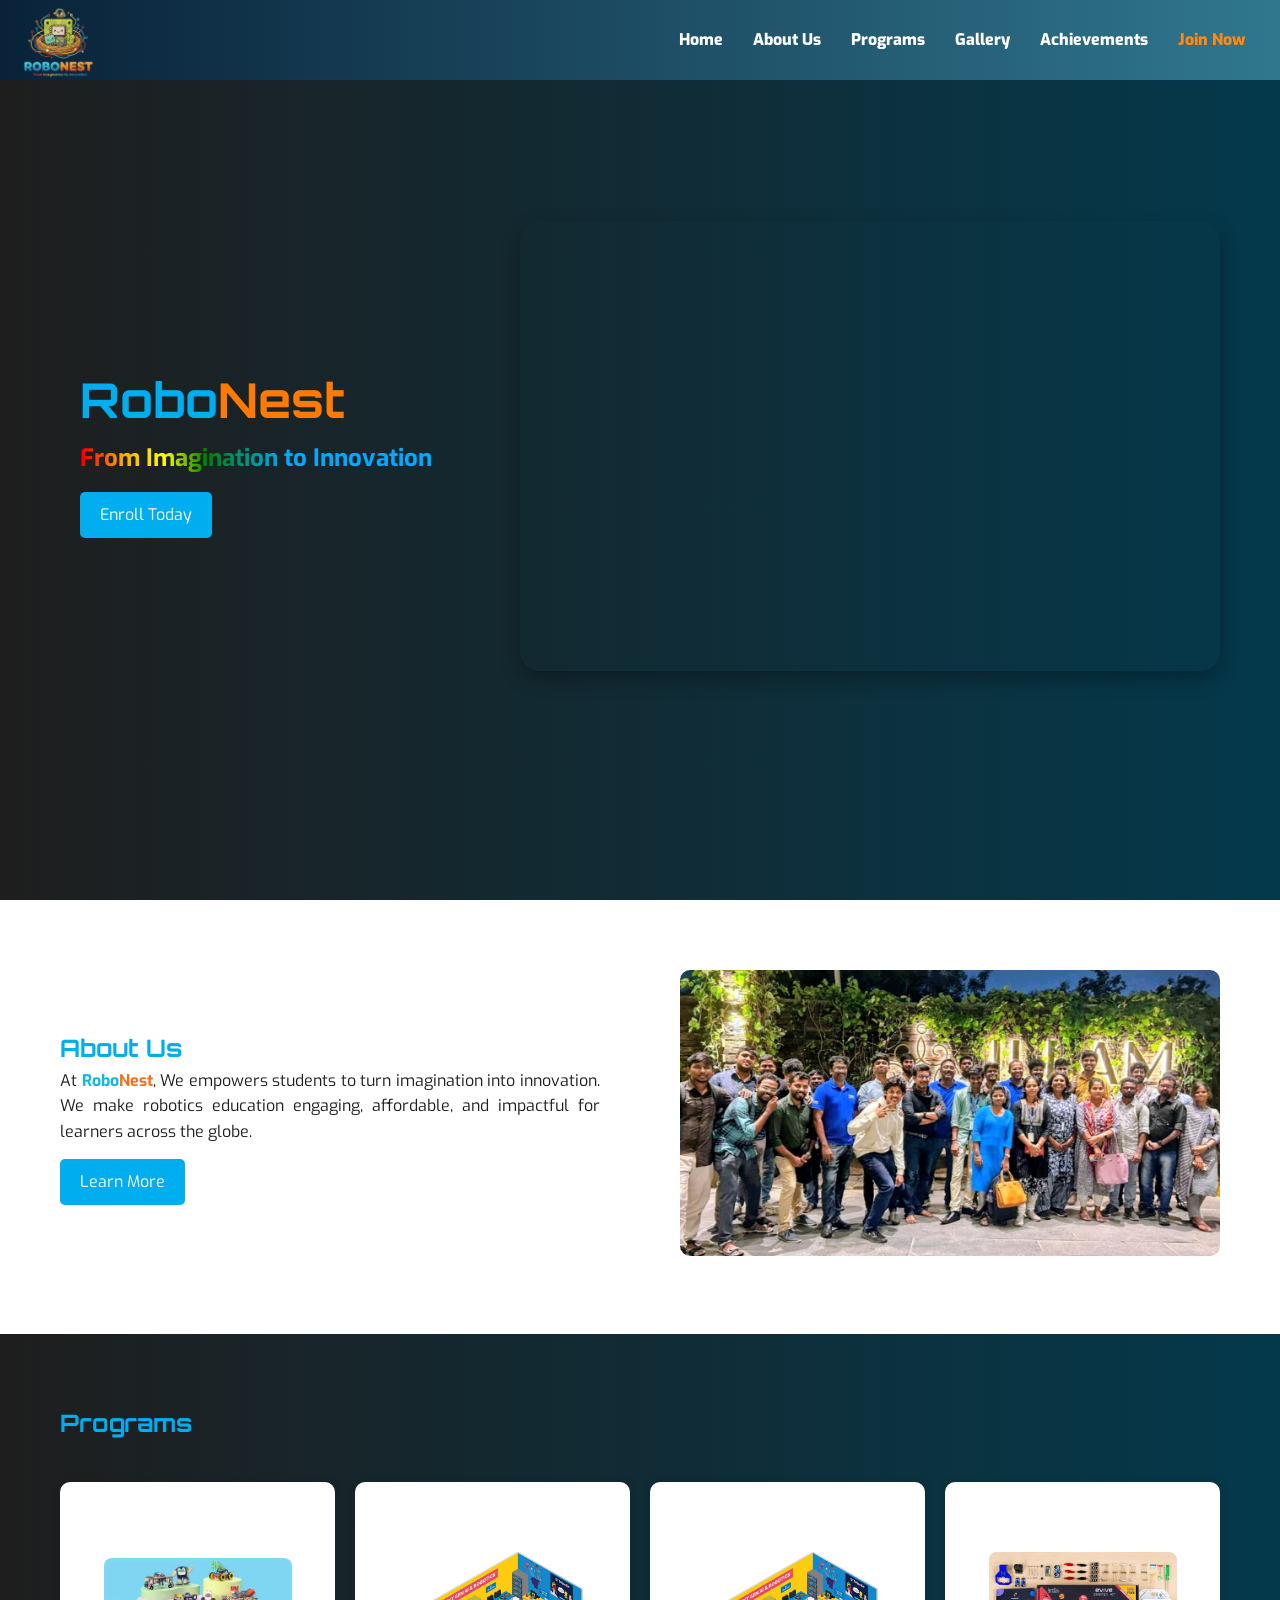
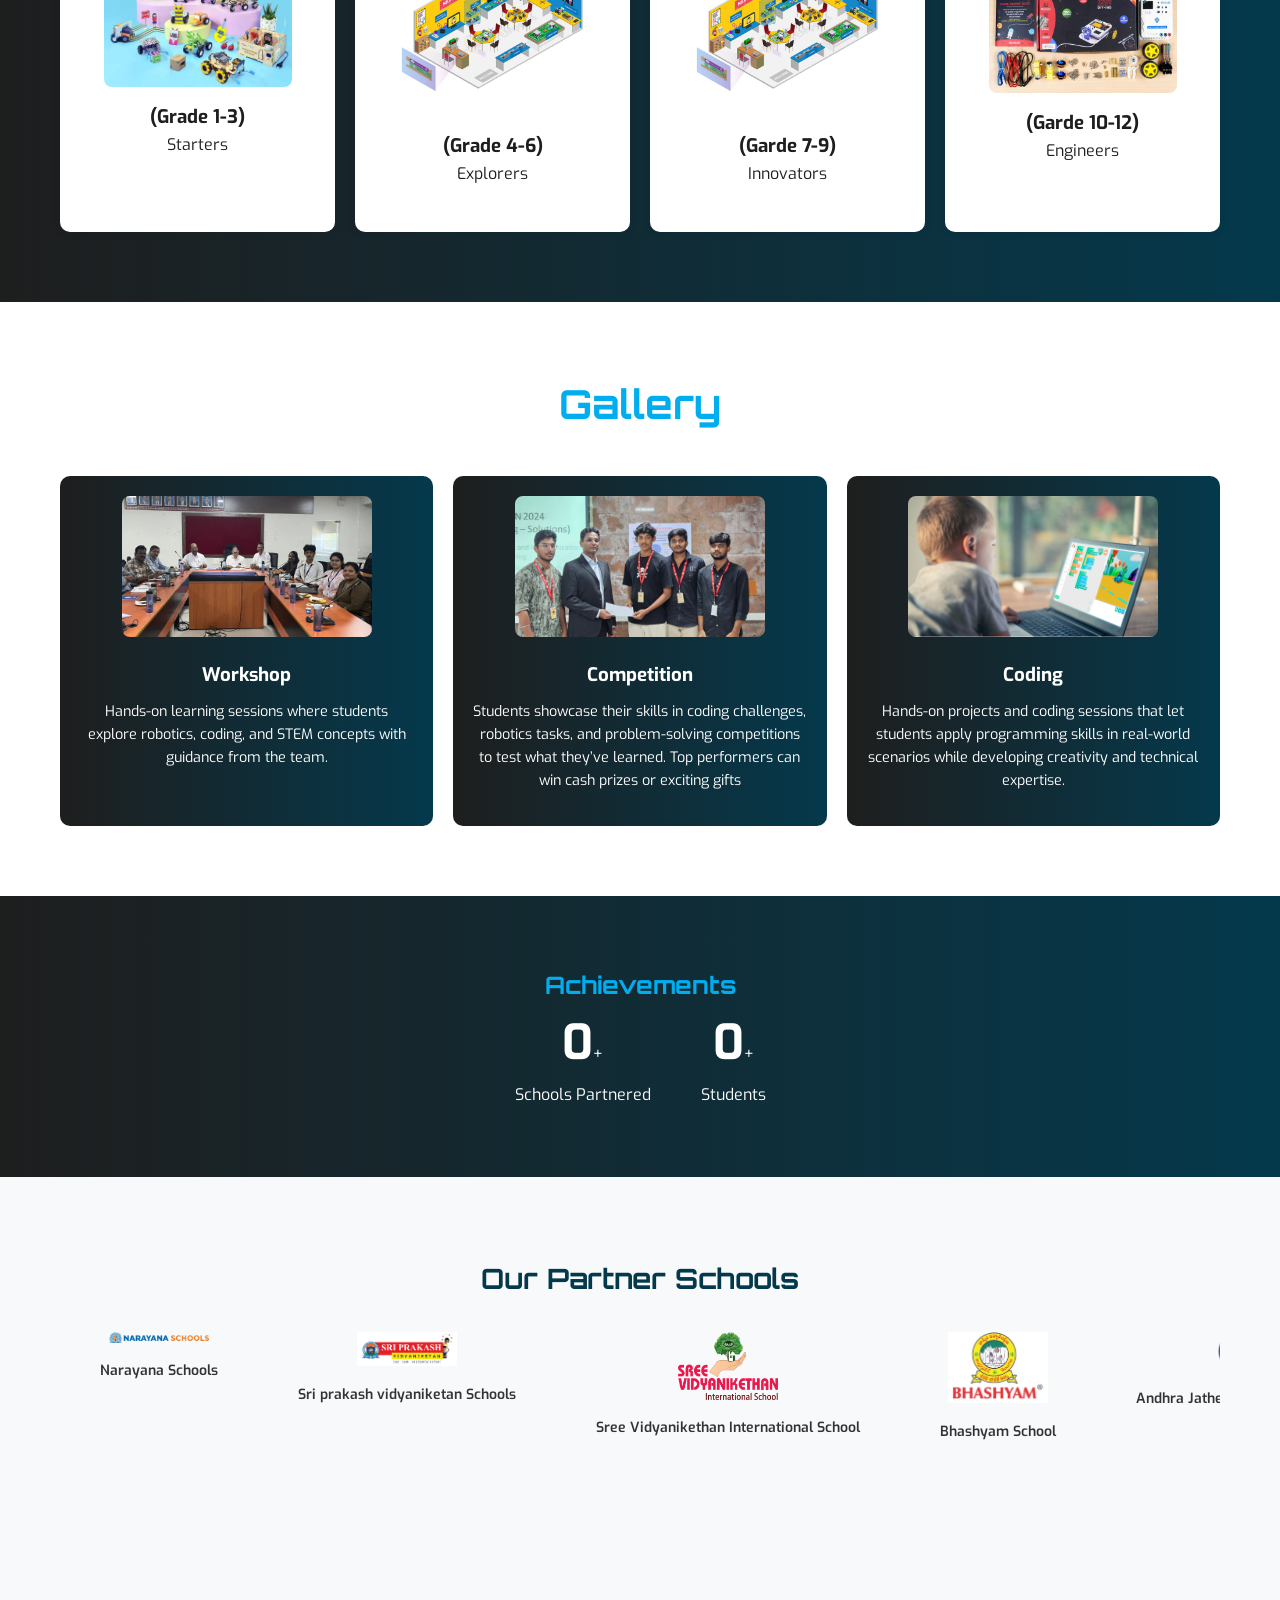
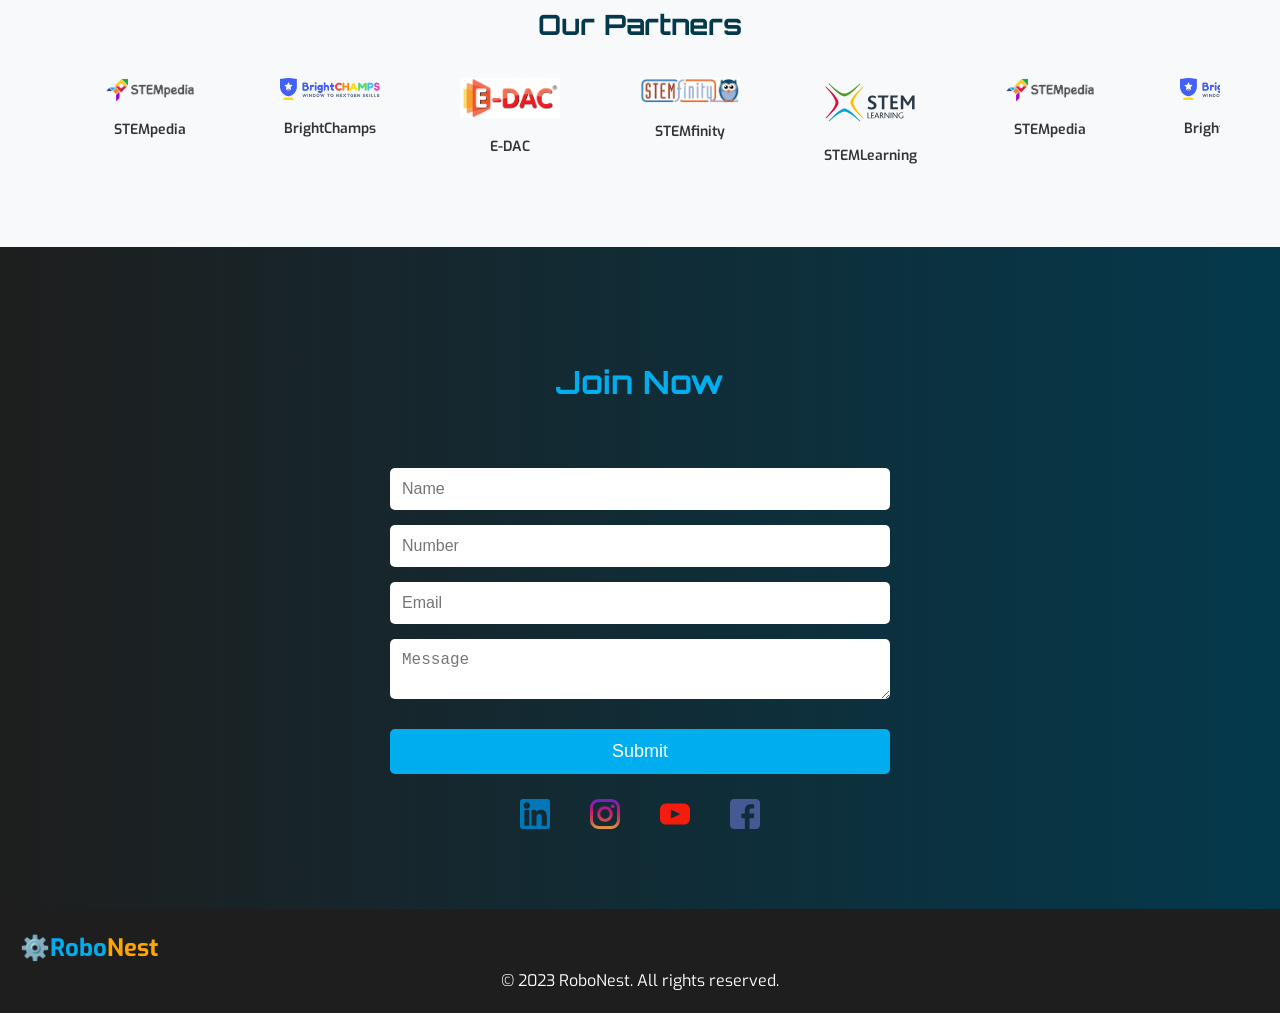
==== index.html @ 91caa6f7 "Add initial HTML structure for RoboChamps website This commit introduces a complete HTML structure f" ====
<!DOCTYPE html>
<html lang="en">

<head>
    <meta charset="UTF-8">
    <meta name="viewport" content="width=device-width, initial-scale=1.0">
    <title>RoboChamps - STEM Robotics Education</title>
    <link href="https://fonts.googleapis.com/css2?family=Orbitron:wght@400;700&family=Exo:wght@400;600&display=swap"
        rel="stylesheet">
    <style>
        /* Global Styles */
        * {
            margin: 0;
            padding: 0;
            box-sizing: border-box;
        }

        body {
            font-family: 'Exo', sans-serif;
            line-height: 1.6;
            color: #1E1E1E;
            background: #FFFFFF;
        }

        h1,
        h2 {
            font-family: 'Orbitron', sans-serif;
            color: #00AEEF;
        }

        h1 span.blue {
            color: #00AEEF;
            /* Blue color */
        }

        h1 span.orange {
            color: #FF7A00;
            /* Orange color */
        }

        .rainbow-text {
            font-weight: bold;
            font-size: 24px;
            background: linear-gradient(to right,
                    red 1%,
                    orange 10%,
                    yellow 20%,
                    green 30%,
                    rgb(0, 170, 255) 49%);
            -webkit-background-clip: text;
            -webkit-text-fill-color: transparent;
        }

        .btn {
            display: inline-block;
            padding: 10px 20px;
            background: #14b8ff;
            color: #FFFFFF;
            text-decoration: none;
            border-radius: 5px;
            transition: 0.3s;
        }

        .btn:hover {
            background: #FF7A00;
            box-shadow: 0 0 10px #1476ff;
        }

        .container {
            max-width: 1200px;
            margin: 0 auto;
            padding: 20px;
        }

        /* Header */
        #header {
            position: fixed;
            top: 0;
            width: 100%;
            background: linear-gradient(to right, #092239, #30778e);
            display: flex;
            justify-content: space-between;
            align-items: center;
            padding: 0 20px;
            z-index: 1000;
            height: 80px;
        }

        /* ✅ Logo styling - image and text side by side */
        .logo {
            display: flex;
            align-items: center;
            font-size: 24px;
            font-weight: bold;
            color: #FFFFFF;
            cursor: pointer;
            text-decoration: none;
        }

        .logo a {
            display: flex;
            align-items: center;
            text-decoration: none;
            color: #FFFFFF;
        }



        .logo-img {
            width: 120px !important;
            /* fixed size everywhere */
            height: auto !important;
            /* keep proportions */
            object-fit: contain;
            padding-top: 5px;
            margin-left: -20px;
            /* move logo left */

            display: block;
        }

        @media (max-width: 600px) {
            .logo-img {
                width: 100px !important;
                /* a bit bigger on small screens */
            }
        }



        .icon {
            margin-right: 5px;
        }

        #nav ul {
            list-style: none;
            display: flex;
        }

        ul li a {
            font-weight: 800;
            /* 700 = bold, 600 = semi-bold */
        }


        #nav li {
            margin: 0 15px;
        }

        #nav a {
            color: #FFFFFF;
            text-decoration: none;
            transition: 0.3s;
        }

        #nav a:hover,
        #nav .cta {
            color: #ff8914;
        }

        .hamburger {
            display: none;
            flex-direction: column;
            cursor: pointer;
        }

        .hamburger span {
            width: 25px;
            height: 3px;
            background: #FFFFFF;
            margin: 3px 0;
        }

        /* Hero */
        #hero {
            min-height: 100vh;
            /* use min-height instead of fixed height */
            display: flex;
            align-items: center;
            justify-content: space-between;
            background: linear-gradient(to right, #1E1E1E, #04394c);
            color: #FFFFFF;
            padding: 20px;
            /* smaller padding for flexibility */
            flex-wrap: wrap;
            /* allow stacking on smaller screens */
        }

        @media (max-width: 600px) {
            #hero {
                padding-top: 100px;
                /* pushes text below navbar */
            }
        }


        .hero-content {
            flex: 1 1 400px;
            /* flexible width with min 400px */
            padding: 20px;
        }

        .hero-content h1 {
            font-size: 48px;
            margin: 0;
        }

        .hero-image {
            flex: 1 1 300px;
            /* flexible width */
            text-align: center;
        }

        .hero-image img {
            max-width: 100%;
            /* makes image shrink with container */
            height: auto;
            /* keeps aspect ratio */
            animation: float 3s ease-in-out infinite;
        }

        /* Float animation */
        @keyframes float {

            0%,
            100% {
                transform: translateY(0);
            }

            50% {
                transform: translateY(-10px);
            }
        }

        /* Responsive adjustments */
        @media screen and (max-width: 768px) {
            #hero {
                flex-direction: column;
                /* stack text and image vertically */
                text-align: center;
            }

            .hero-content h1 {
                font-size: 36px;
            }

            .hero-content p {
                font-size: 18px;
            }

            .hero-image {
                margin-top: 20px;
            }
        }

        /* About */
        #about {
            background: #FFFFFF;
            padding: 50px 0;
        }

        #about .container {
            display: flex;
            align-items: center;
        }

        #about .text {
            flex: 1;
        }

        #about .image {
            flex: 1;
            text-align: center;
        }

        #about .image {
            flex: 1;
            text-align: center;
        }

        #about .image img {
            max-width: 100%;
            /* Reduce image size */
            height: auto;
            /* Maintain aspect ratio */
            border-radius: 10px;
            /* Optional: rounded corners */
        }

        .blue {
            color: #00AEE2eb;
            /* bright blue */
            font-weight: 700;
        }

        .orange {
            color: #f56f15;
            /* orange */
            font-weight: 700;
        }

        #about .text p {
            text-align: justify;
            text-justify: inter-word;
            line-height: 1.6;
        }

        #about .container {
            display: flex;
            align-items: center;
            justify-content: space-between;
            gap: 40px;
            /* space between text and image */
            flex-wrap: wrap;
            /* for responsive layout */
        }

        /* Programs */
        #programs {
            background: linear-gradient(to right, #1E1E1E, #04394c);
            padding: 50px 0;
        }

        #programs h1 {
            margin-bottom: 40px;
            /* Adds proper space below heading */
        }

        .cards {
            display: grid;
            grid-template-columns: repeat(auto-fit, minmax(250px, 1fr));
            gap: 20px;
            perspective: 1000px;
            /* Needed for 3D flip */
        }

        .card {
            background: transparent;
            height: 350px;
            cursor: pointer;
        }

        .card-inner {
            position: relative;
            width: 100%;
            height: 100%;
            text-align: center;
            transition: transform 0.8s;
            transform-style: preserve-3d;
            border-radius: 10px;
        }

        .card:hover .card-inner {
            transform: rotateY(180deg);
        }

        .card-front,
        .card-back {
            position: absolute;
            width: 100%;
            height: 100%;
            backface-visibility: hidden;
            border-radius: 10px;
            box-shadow: 0 0 10px rgba(0, 0, 0, 0.1);
            padding: 20px;
            display: flex;
            flex-direction: column;
            justify-content: center;
        }

        .card-front {
            background: #fff;
        }

        .card-front img {
            width: 80%;
            max-width: 200px;
            height: auto;
            border-radius: 8px;
            margin: 0 auto 15px;
        }


        .card-back {
            /*background: linear-gradient(135deg, #212b2e, #302424, #534d37, #486d4d);*/

            background: linear-gradient(135deg, #1a2a2a, #234343, #3c6e71);
            background: linear-gradient(135deg, #1f1c2c, #2e4a62, #3a6073);
            background: linear-gradient(135deg, #ff6f00, #2b2b2b, #3e3e3e);



            color: #fff;
            transform: rotateY(180deg);
            /* Optional styling for smooth effect */
            backface-visibility: hidden;
            border-radius: 10px;
        }

        .btn {
            display: inline-block;
            padding: 10px 20px;
            background: #00AEEF;
            color: #fff;
            text-decoration: none;
            border-radius: 5px;
            margin-top: 15px;
            transition: background 0.3s;
        }

        .btn:hover {
            background: #ef7503;
        }

        .btn1 {
            display: inline-block;
            padding: 10px 20px;
            background: #ef7503;
            color: #fff;
            text-decoration: none;
            border-radius: 5px;
            margin-top: 15px;
            transition: background 0.3s;
        }

        .btn1:hover {
            background: #46bee2;
        }


        /* Gallery */
        #gallery {
            background: #fff;
            padding: 50px 0;

        }

        #gallery h2 {
            text-align: center;
            margin-bottom: 40px;
            font-size: 2.5rem;
            color: #00AEEF;
        }

        #gallery .cards {
            display: grid;
            grid-template-columns: repeat(auto-fit, minmax(250px, 1fr));
            gap: 20px;
        }

        #gallery .card {
            /*background: #F0F0F0;*/
            background: linear-gradient(to right, #1E1E1E, #04394c);
            padding: 20px;
            text-align: center;
            border-radius: 10px;
            transition: 0.3s;
            cursor: pointer;

        }

        #gallery .card:hover {
            transform: translateY(-5px);
            box-shadow: 0 0 10px #00AEEF;
        }

        #gallery .card img {
            width: 80%;
            max-width: 250px;
            height: auto;
            border-radius: 8px;
            margin-bottom: 15px;
        }

        #gallery .card h3 {
            margin-bottom: 10px;
            color: #fff;
        }

        #gallery .card p {
            color: #ffff;
            font-size: 0.9rem;
        }

        /* Make all text inside gallery white */


        /* Achievements */
        #achievements {
            background: linear-gradient(to right, #1E1E1E, #04394c);
            color: #FFFFFF;
            padding: 50px 0;
            text-align: center;
        }

        .stats {
            display: flex;
            justify-content: center;
            gap: 50px;
        }

        .stat .number {
            font-size: 48px;
            font-weight: bold;
        }

        /* Testimonials */
        #partners {
            background: #f8f9fa;
            padding: 60px 20px;
            text-align: center;
        }

        #partners h2 {
            font-size: 28px;
            margin-bottom: 30px;
            color: #04394c;
        }

        .logo-slider {
            overflow: hidden;
            position: relative;
        }

        .logo-track {
            display: flex;
            animation: scroll 20s linear infinite;
        }

        .logo-item {
            flex: 0 0 auto;
            margin: 0 40px;
            text-align: center;
        }

        .logo-item img {
            width: 100px;
            height: auto;
            margin-bottom: 10px;
            transition: transform 0.3s ease;
        }

        .logo-item img:hover {
            transform: scale(1.1);
        }

        .logo-item p {
            font-size: 14px;
            color: #333;
            font-weight: 600;
        }

        /* Animation */
        @keyframes scroll {
            0% {
                transform: translateX(0);
            }

            100% {
                transform: translateX(-50%);
            }
        }


        /* Contact 
        #contact {
            background: linear-gradient(to right, #1E1E1E, #04394c);
            color: #FFFFFF;
            padding: 50px 0;
        }

        #contact-form {
            display: flex;
            flex-direction: column;
            gap: 10px;
            max-width: 400px;
            margin: 0 auto;
        }

        #contact-form input,
        #contact-form textarea {
            padding: 10px;
            border: none;
            border-radius: 5px;
        }

        .social {
            margin-top: 20px;
        }

        .social a {
            color: #FFFFFF;
            margin: 0 10px;
        }*/
        /* Contact section styling */
        #contact {
            background: linear-gradient(to right, #1E1E1E, #04394c);
            color: #fff;
            padding: 60px 20px;
            text-align: center;
        }

        /* Center heading */
        .center-heading {
            font-size: 32px;
            margin-bottom: 30px;
        }

        /* Form styling */
        #contact-form {
            max-width: 500px;
            margin: 0 auto;
            /* centers the form */
            display: flex;
            flex-direction: column;
            gap: 15px;
        }

        #contact-form input,
        #contact-form textarea {
            width: 100%;
            padding: 12px;
            border: none;
            border-radius: 5px;
            font-size: 16px;
        }

        #contact-form button {
            background-color: #00AEEF;
            color: #fff;
            padding: 12px;
            border: none;
            border-radius: 5px;
            font-size: 18px;
            cursor: pointer;
        }

        #contact-form button:hover {
            background-color: #FFA500;
        }

        /* Social icons section */
        .social {
            margin-top: 25px;
            display: flex;
            justify-content: center;
            align-items: center;
            gap: 20px;
        }

        .social img {
            width: 40px;
            height: 40px;
            display: block;
            /* removes bottom gap */
            transition: transform 0.3s ease;
        }

        .social img:hover {
            transform: scale(1.1);
        }

        /* Responsive adjustments */
        @media screen and (max-width: 600px) {
            .social img {
                width: 32px;
                height: 32px;
            }
        }


        /* Footer */
        footer {
            background: #1E1E1E;
            color: #FFFFFF;
            text-align: center;
            padding: 20px;
        }

        .center-heading {
            text-align: center;
            padding: 30px;
        }

        .logo {
            font-size: 24px;
            font-weight: bold;
        }

        .logo .blue {
            color: #00AEEF;
            /* Blue color */
        }

        .logo .orange {
            color: #FFA500;
            /* Orange color */
        }

        .social img {
            width: 30px;
            height: 30px;
            margin: 0 10px;
            vertical-align: middle;
            transition: transform 0.3s ease;
        }

        .social img:hover {
            transform: scale(1.2);
        }



        /* Mobile */
        @media (max-width: 768px) {
            #header {
                height: 60px;
            }

            #nav {
                display: none;
                position: absolute;
                top: 60px;
                left: 0;
                width: 100%;
                background: #1E1E1E;
                flex-direction: column;
            }

            #nav.active {
                display: flex;
            }

            #nav ul {
                flex-direction: column;
            }

            #nav li {
                margin: 10px 0;
            }

            .hamburger {
                display: flex;
            }

            #hero {
                flex-direction: column;
                text-align: center;
            }

            #about .container {
                flex-direction: column;
            }

            .stats {
                flex-direction: column;
            }

            .logo-img {
                height: 30px;
                padding-top: 3px;
                padding-right: 8px;
            }
        }

        /* Main container */
        #hero {
            display: flex;
            align-items: center;
            justify-content: space-between;
            padding: 60px;
            flex-wrap: wrap;
        }

        /* Make video big on large screens */
        .hero-image video {
            width: 700px;
            /* Big on laptop/desktop */
            height: 450px;
            object-fit: cover;
            border-radius: 20px;
            box-shadow: 0 8px 20px rgba(0, 0, 0, 0.3);
        }

        /* For tablets */
        @media (max-width: 1024px) {
            .hero-image video {
                width: 500px;
                height: 300px;
            }
        }

        /* For phones */
        @media (max-width: 768px) {
            #hero {
                flex-direction: column;
                text-align: center;
            }

            .hero-image video {
                width: 90%;
                /* smaller but full-width look */
                height: auto;
            }
        }
    </style>
</head>

<body>

    <!-- Header -->
    <header id="header">
        <div class="logo">
            <a href="#hero">
                <img src="logo.png" alt="RoboChamps Logo" class="logo-img">
            </a>
        </div>
        <nav id="nav">
            <ul>
                <li><a href="#hero">Home</a></li>
                <li><a href="#about">About Us</a></li>
                <li><a href="#programs">Programs</a></li>
                <li><a href="#gallery">Gallery</a></li>
                <li><a href="#achievements">Achievements</a></li>
                <li><a href="#contact" class="cta">Join Now</a></li>
            </ul>
        </nav>
        <div class="hamburger" id="hamburger">
            <span></span>
            <span></span>
            <span></span>
        </div>
    </header>

    <!-- Hero Section -->
    <section id="hero">
        <div class="hero-content">
            <h1>
                <span class="blue">Robo</span><span class="orange">Nest</span>
            </h1>
            <p class="rainbow-text">From Imagination to Innovation</p>
            <a href="#contact" class="btn">Enroll Today</a>
        </div>

        <div class="hero-image">
            <video autoplay muted loop playsinline>
                <source src="vido.mp4" type="video/mp4">
                Your browser does not support the video tag.
            </video>
        </div>
    </section>





    <!-- About Us -->
    <section id="about">
        <div class="container">
            <div class="text">
                <h2>About Us</h2>
                <p>At <span class="blue">Robo</span><span class="orange">Nest</span>,
                    We empowers students to turn
                    imagination into innovation. We make robotics
                    education engaging, affordable, and impactful
                    for learners across the globe.</p>
                <a href="#programs" class="btn">Learn More</a>
            </div>
            <br><br>
            <div class="image">
                <img src="team.jpeg" alt="Team Activity">
            </div>
        </div>
    </section>
    <!-- Programs -->
    <!-- Programs -->
    <section id="programs">
        <div class="container">
            <h1>Programs</h1>
            <div class="cards">
                <!-- Card 1 -->
                <div class="card">
                    <div class="card-inner">
                        <div class="card-front">
                            <img src="hardware1.jpg" alt="Advanced">
                            <h3>(Grade 1-3)</h3>
                            <p>Starters</p>
                        </div>
                        <div class="card-back">
                            <h3>Starters</h3>
                            <p>
                            <ul>
                                <li>Hands-on building with kits</li>
                                <li>Observing and experimenting</li>
                                <li>Problem-solving through play</li>
                                <li>Simple machines and basic robotics</li>
                            </ul>
                            </p>
                            <a href="#contact" class="btn1">Sign Up</a>
                        </div>
                    </div>
                </div>

                <!-- Card 2 -->
                <div class="card">
                    <div class="card-inner">
                        <div class="card-front">
                            <img src="room.jpg" alt="Advanced">
                            <h3>(Grade 4-6)</h3>
                            <p>Explorers</p>
                        </div>
                        <div class="card-back">
                            <h3>Explorers</h3>
                            <p>
                            <ul>
                                <li>Block-based coding</li>
                                <li>Sensors and motors basics</li>
                                <li>Teamwork and collaboration</li>
                                <li>Following simple design process</li>
                            </ul>
                            </p>
                            <a href="#contact" class="btn1">Sign Up</a>
                        </div>
                    </div>
                </div>
                <div class="card">
                    <div class="card-inner">
                        <div class="card-front">
                            <img src="room.jpg" alt="Advanced">
                            <h3>(Garde 7-9)</h3>
                            <p>Innovators</p>
                        </div>
                        <div class="card-back">
                            <h3>Innovators</h3>
                            <p>
                            <ul>
                                <li>Intermediate coding</li>
                                <li>Building functional robots</li>
                                <li>Logical thinking and algorithms</li>
                                <li>Testing and improving designs</li>
                            </ul>
                            </p>
                            <a href="#contact" class="btn1">Sign Up</a>
                        </div>
                    </div>
                </div>
                <!-- Card 3 -->
                <div class="card">
                    <div class="card-inner">
                        <div class="card-front">
                            <img src="hardware4.jpg" alt="Advanced">
                            <h3>(Garde 10-12)</h3>
                            <p>Engineers</p>
                        </div>
                        <div class="card-back">
                            <h3>Engineers</h3>
                            <p>
                            <ul>
                                <li>Complex robotics projects</li>
                                <li>AI and automation basics</li>
                                <li>Leadership and innovation skills</li>
                                <li>Advanced programming (Python/Arduino)</li>
                            </ul>
                            </p>
                            <a href="#contact" class="btn1">Sign Up</a>
                        </div>
                    </div>
                </div>
            </div>
        </div>
    </section>



    <!-- Gallery -->

    <!-- Gallery -->
    <section id="gallery">
        <div class="container">
            <h2>Gallery</h2>
            <div class="cards">
                <div class="card">
                    <img src="team2.jpeg" alt="Workshop">
                    <h3>Workshop</h3>
                    <p>Hands-on learning sessions where students explore robotics, coding, and STEM concepts with
                        guidance from the team.</p>
                </div>
                <div class="card">
                    <img src="team1.jpeg" alt="Competition">
                    <h3>Competition</h3>
                    <p>Students showcase their skills in coding challenges, robotics tasks, and problem-solving
                        competitions to test what they’ve learned. Top performers can win cash prizes or exciting gifts
                    </p>
                </div>
                <div class="card">
                    <img src="coding.jpg" alt="Coding">
                    <h3>Coding</h3>
                    <p>Hands-on projects and coding sessions that let students apply programming skills in real-world
                        scenarios while developing creativity and technical expertise.</p>
                </div>
            </div>
        </div>
    </section>


    <!-- Achievements -->
    <section id="achievements">
        <div class="container">
            <h2>Achievements</h2>
            <div class="stats">
                <div class="stat">
                    <span class="number" data-target="100">0</span>+
                    <p>Schools Partnered</p>
                </div>
                <div class="stat">
                    <span class="number" data-target="2000">0</span>+
                    <p>Students</p>
                </div>
            </div>
        </div>
    </section>

    <!-- Testimonials -->
    <section id="partners">
        <div class="container">
            <h2>Our Partner Schools</h2>
            <div class="logo-slider">
                <div class="logo-track">
                    <!-- Original Set -->
                    <div class="logo-item">
                        <img src="Narayana.png" alt="School 4">
                        <p>Narayana Schools</p>
                    </div>
                    <div class="logo-item">
                        <img src="SRI PRAKASH.png" alt="School 2">
                        <p>Sri prakash vidyaniketan Schools</p>
                    </div>
                    <div class="logo-item">
                        <img src="svis.png" alt="School 3">
                        <p>Sree Vidyanikethan International School</p>
                    </div>
                    <div class="logo-item">
                        <img src="BHASHYAM.webp" alt="School 1">
                        <p>Bhashyam School</p>
                    </div>
                    <div class="logo-item">
                        <img src="Andhra Jatheeya Vidya Parishad.png" alt="School 5">
                        <p>Andhra Jatheeya Vidya Parishad School</p>
                    </div>

                    <!-- Duplicate Set (for seamless looping) -->
                    <div class="logo-item">
                        <img src="Narayana.png" alt="School 4">
                        <p>Narayana Schools</p>
                    </div>
                    <div class="logo-item">
                        <img src="SRI PRAKASH.png" alt="School 2">
                        <p>Sri prakash vidyaniketan Schools</p>
                    </div>
                    <div class="logo-item">
                        <img src="svis.png" alt="School 3">
                        <p>Sree Vidyanikethan International School</p>
                    </div>
                    <div class="logo-item">
                        <img src="BHASHYAM.webp" alt="School 1">
                        <p>Bhashyam School</p>
                    </div>
                    <div class="logo-item">
                        <img src="Andhra Jatheeya Vidya Parishad.png" alt="School 5">
                        <p>Andhra Jatheeya Vidya Parishad School</p>
                    </div>
                </div>
            </div>
        </div>
    </section>

    <!-- Testimonials -->
    <section id="partners">
        <div class="container">
            <h2>Our Partners</h2>
            <div class="logo-slider">
                <div class="logo-track">
                    <!-- Original Set -->
                    <div class="logo-item">
                        <img src="STEMpedia.png" alt="School 1">
                        <p>STEMpedia</p>
                    </div>
                    <div class="logo-item">
                        <img src="BrightChampsLogo.webp" alt="School 2">
                        <p>BrightChamps</p>
                    </div>
                    <div class="logo-item">
                        <img src="edac.png" alt="School 3">
                        <p>E-DAC</p>
                    </div>
                    <div class="logo-item">
                        <img src="STEMfinity.avif" alt="School 4">
                        <p>STEMfinity</p>
                    </div>
                    <div class="logo-item">
                        <img src="STEMLearning.svg" alt="School 5">
                        <p>STEMLearning</p>
                    </div>

                    <!-- Duplicate Set (for seamless looping) -->
                    <div class="logo-item">
                        <img src="STEMpedia.png" alt="School 1">
                        <p>STEMpedia</p>
                    </div>
                    <div class="logo-item">
                        <img src="BrightChampsLogo.webp" alt="School 2">
                        <p>BrightChamps</p>
                    </div>
                    <div class="logo-item">
                        <img src="edac.png" alt="School 3">
                        <p>E-DAC</p>
                    </div>
                    <div class="logo-item">
                        <img src="STEMfinity.avif" alt="School 4">
                        <p>STEMfinity</p>
                    </div>
                    <div class="logo-item">
                        <img src="STEMLearning.svg" alt="School 5">
                        <p>STEMLearning</p>
                    </div>
                </div>
            </div>
        </div>
    </section>




    <!-- Contact -->
    <section id="contact">
        <div class="container">
            <h2 class="center-heading">Join Now</h2>

            <form id="contact-form">
                <input type="text" id="name" placeholder="Name" required>
                <input type="number" id="number" placeholder="Number" required>
                <input type="email" id="email" placeholder="Email" required>
                <textarea id="message" placeholder="Message"></textarea>
                <button type="submit" class="btn">Submit</button>
            </form>

            <!-- Social icons centered below button -->
            <div class="social">
                <a href="#https://www.linkedin.com/in/polabathula-sriram-679490235/"><img src="linkedin.svg"
                        alt="LinkedIn"></a>
                <a href="#"><img src="instagram.svg" alt="Instagram"></a>
                <a href="https://www.youtube.com/@ArduinoProjectsVlogsTelugu"><img src="youtube.svg" alt="YouTube"></a>
                <a href="#"><img src="facebook.svg" alt="Facebook"></a>
            </div>
        </div>
    </section>

    <!-- Footer -->
    <footer>
        <div class="logo">⚙️ <span class="blue">Robo</span><span class="orange">Nest</span></div>
        <p>&copy; 2023 RoboNest. All rights reserved.</p>


    </footer>

    <script>
        document.addEventListener("DOMContentLoaded", function () {
            const form = document.getElementById('contact-form');
            if (!form) return;

            form.addEventListener('submit', function (e) {
                e.preventDefault();

                const name = document.getElementById('name').value.trim();
                const number = document.getElementById('number').value.trim();
                const email = document.getElementById('email').value.trim();
                const message = document.getElementById('message').value.trim();

                // ✅ Your WhatsApp number (with country code)
                const whatsappNumber = "919618223693"; // 91 + your mobile number

                // ✅ Make "New Join Request." dark (bold) — this will show bold text without stars
                const text =
                    `*New Join Request.*\nName: ${name}\nNumber: ${number}\nEmail: ${email}\nMessage: ${message}`;

                // ✅ Encode and open WhatsApp
                const whatsappMessage = encodeURIComponent(text);
                const whatsappURL = `https://wa.me/${whatsappNumber}?text=${whatsappMessage}`;

                window.open(whatsappURL, "_blank");
            });
        });
    </script>


</body>

</html>
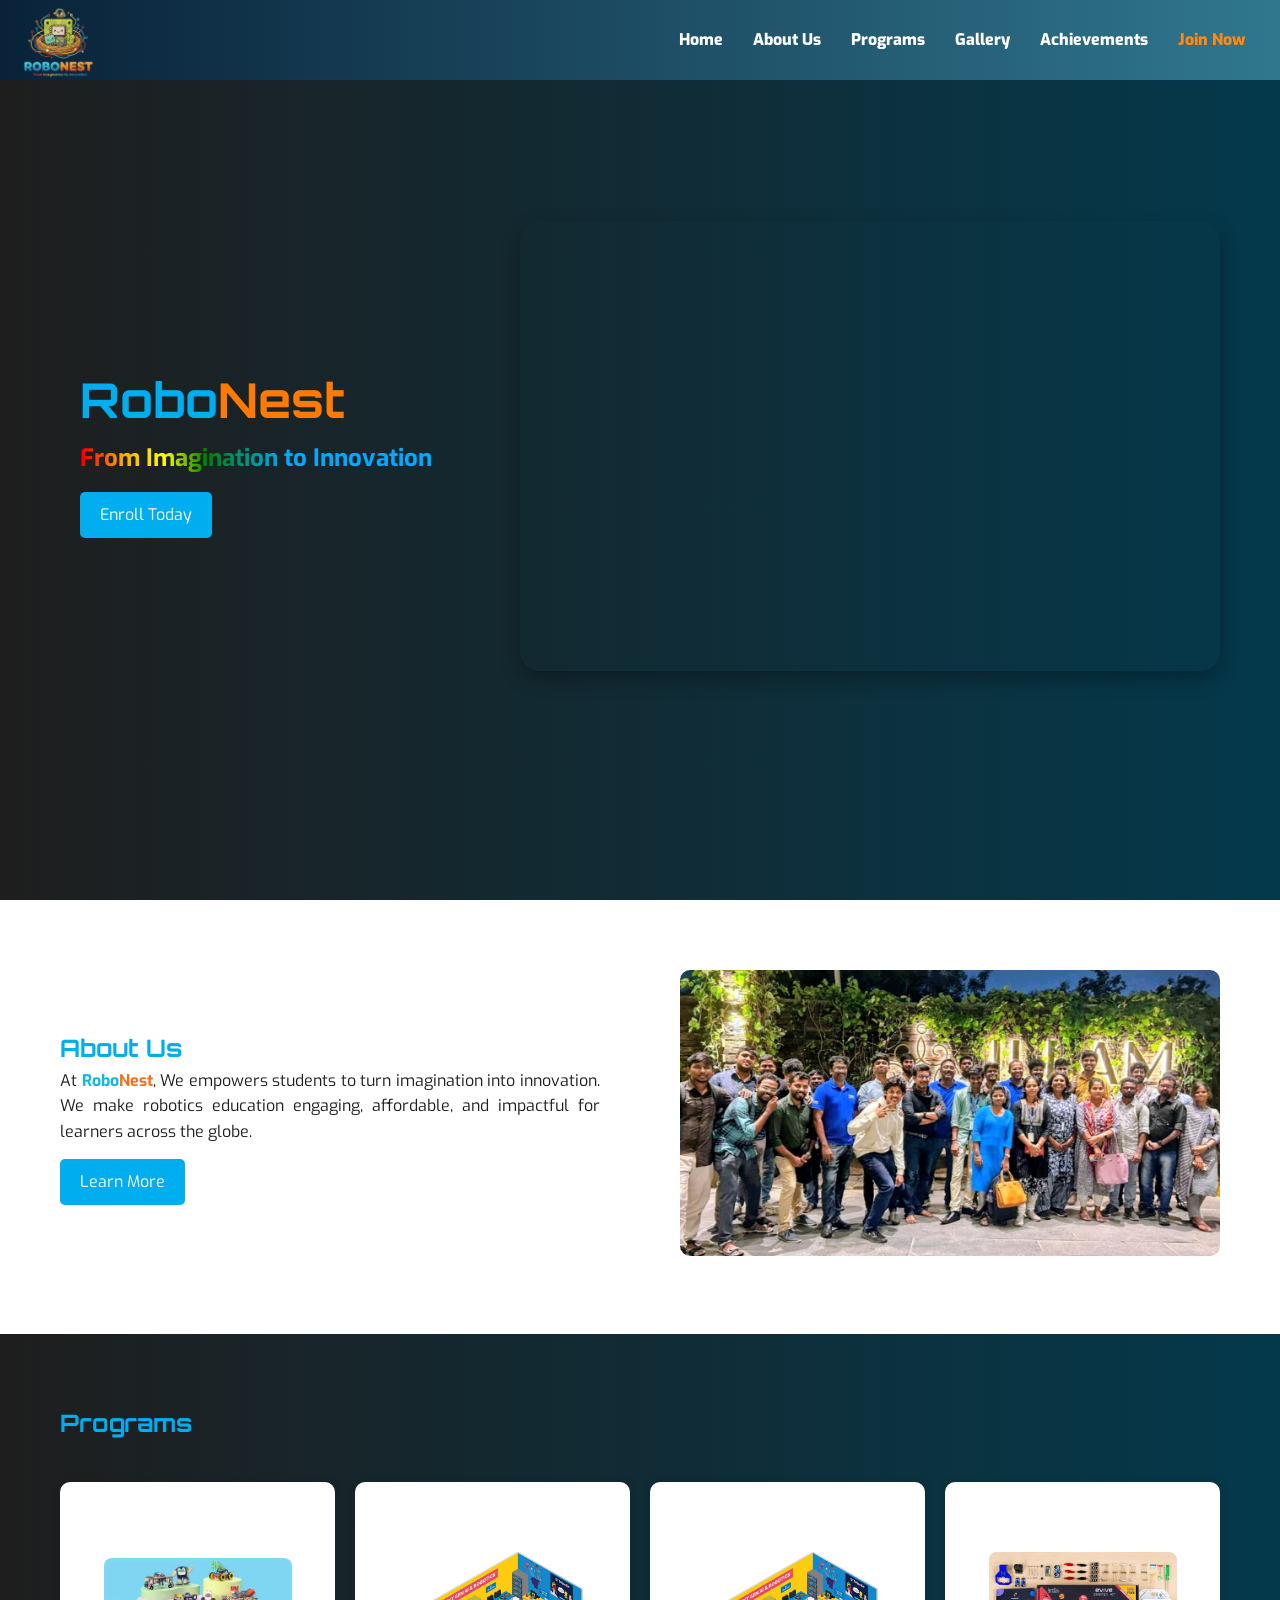
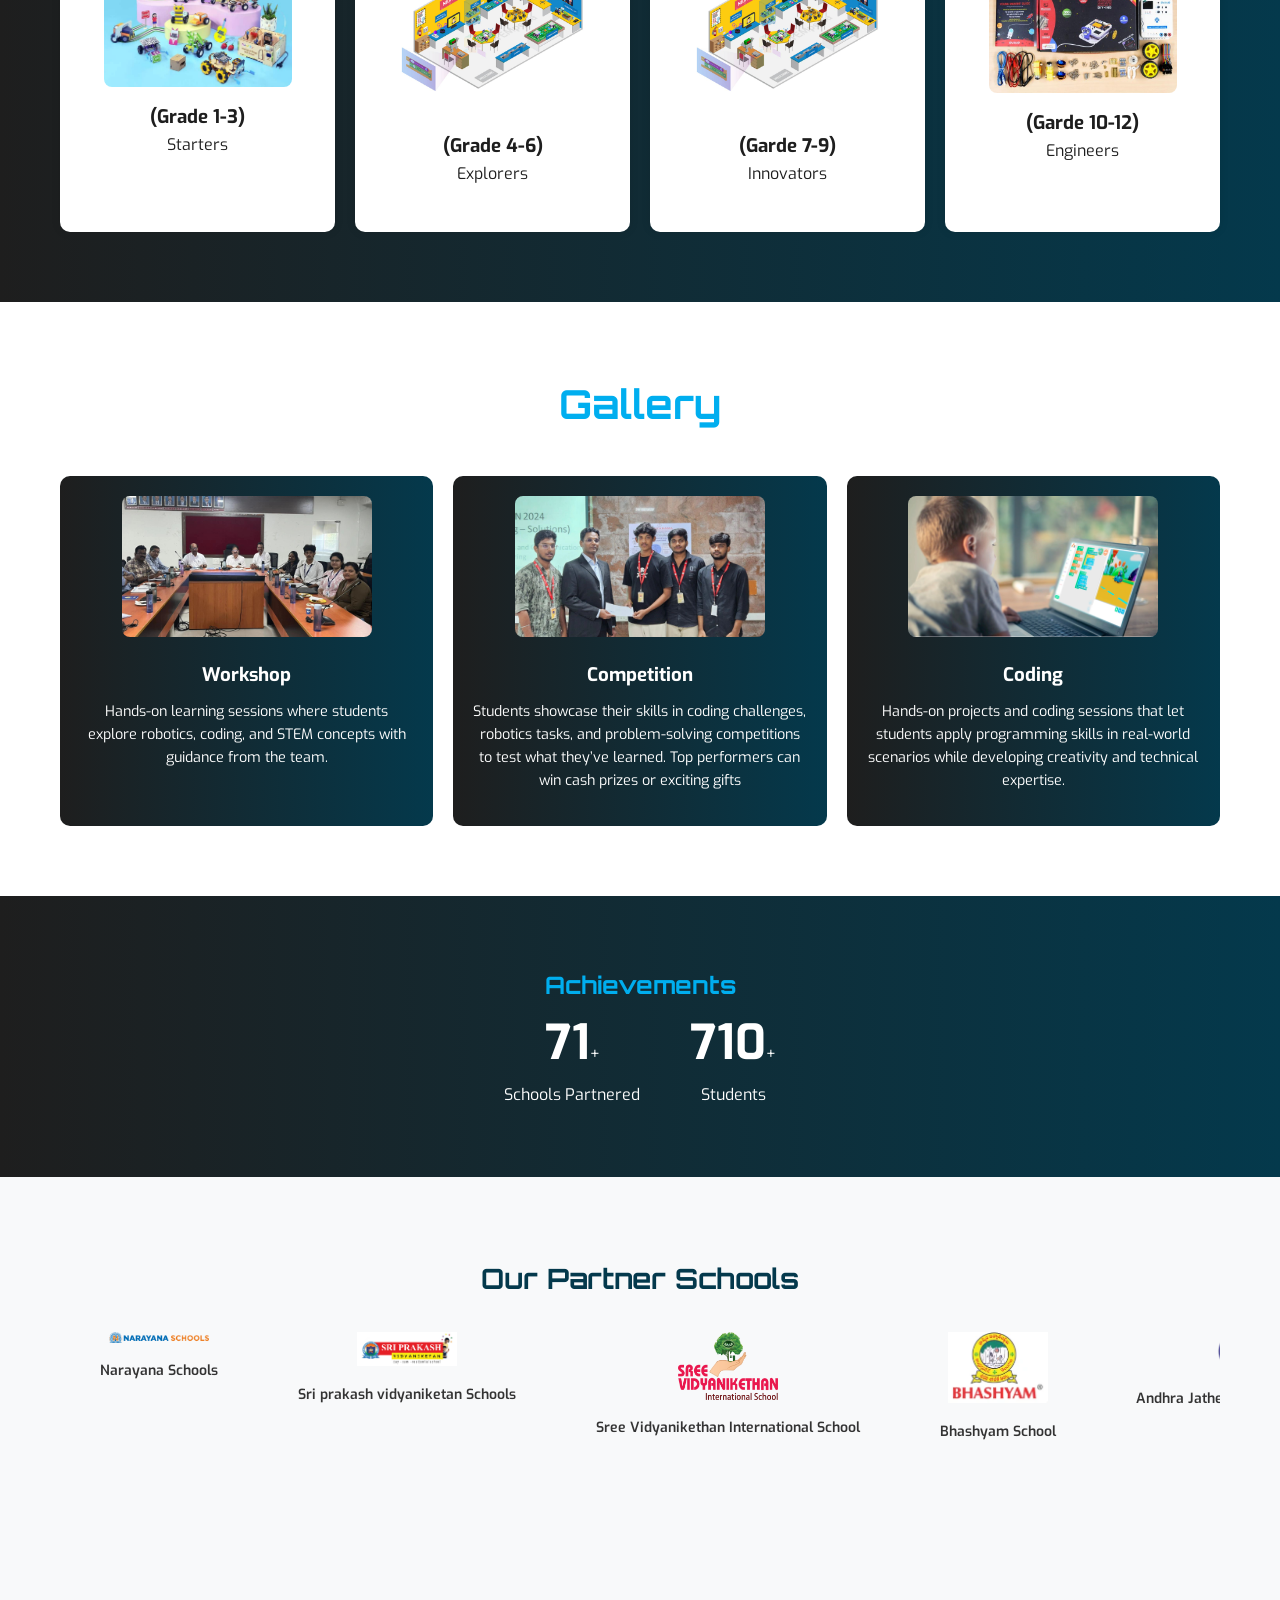
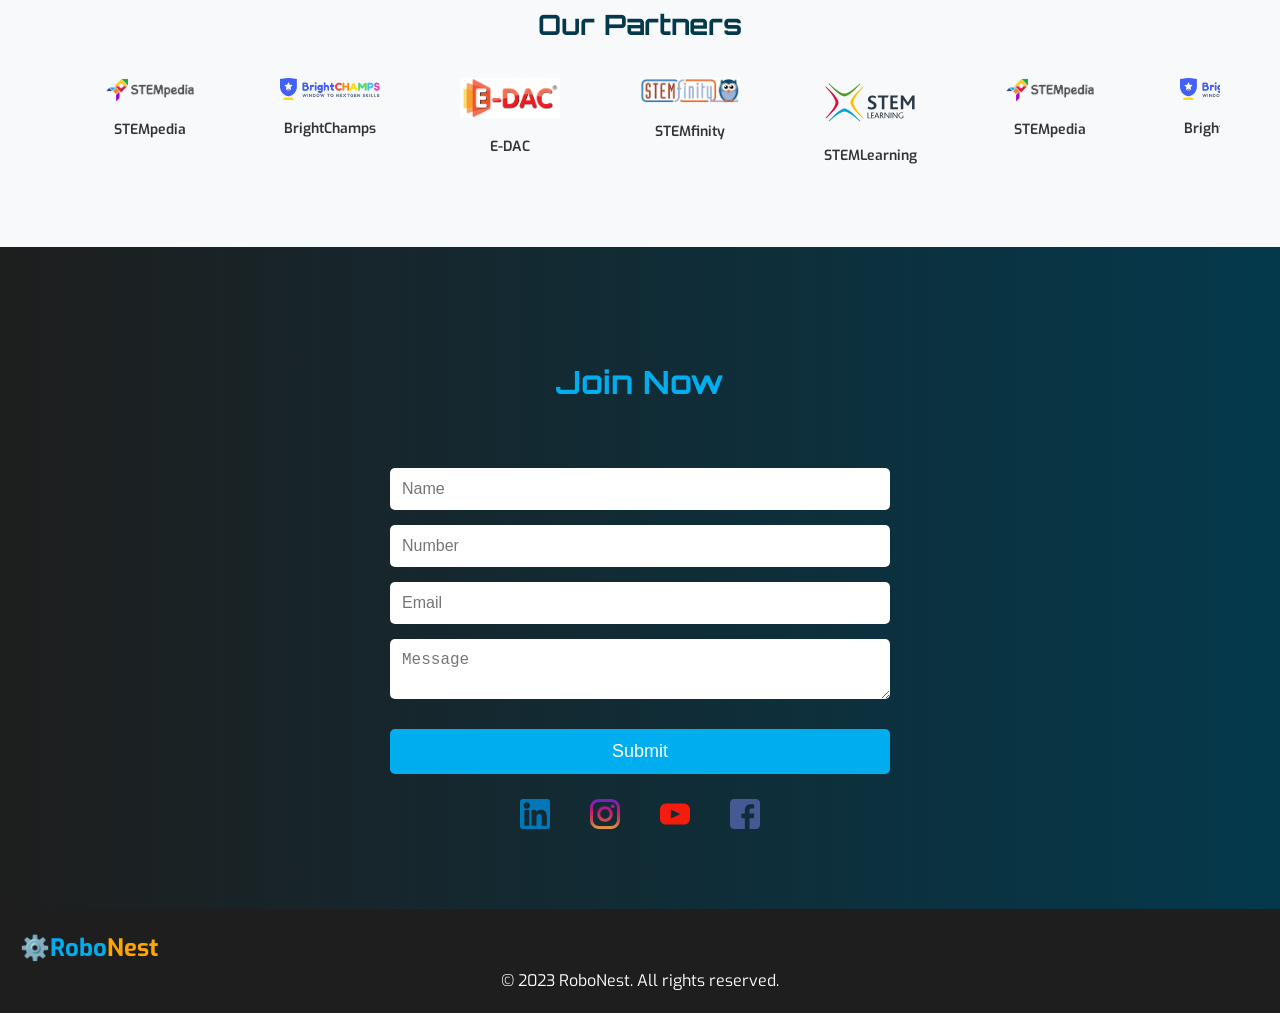
==== commit f46bf946: "Update index.html" ====
--- a/index.html
+++ b/index.html
@@ -1190,6 +1190,45 @@
                 window.open(whatsappURL, "_blank");
             });
         });
+
+
+        document.addEventListener("DOMContentLoaded", function () {
+            const counters = document.querySelectorAll('.number');
+            const speed = 200; // lower = faster
+
+            const startCounting = () => {
+                counters.forEach(counter => {
+                    const updateCount = () => {
+                        const target = +counter.getAttribute('data-target');
+                        const count = +counter.innerText;
+
+                        const increment = target / speed;
+
+                        if (count < target) {
+                            counter.innerText = Math.ceil(count + increment);
+                            setTimeout(updateCount, 10);
+                        } else {
+                            counter.innerText = target;
+                        }
+                    };
+                    updateCount();
+                });
+            };
+
+            // Trigger when the section becomes visible
+            const achievementsSection = document.querySelector('#achievements');
+            const observer = new IntersectionObserver((entries, observer) => {
+                entries.forEach(entry => {
+                    if (entry.isIntersecting) {
+                        startCounting();
+                        observer.disconnect(); // run once
+                    }
+                });
+            }, { threshold: 0.5 });
+
+            observer.observe(achievementsSection);
+        });
+
     </script>
 
 
